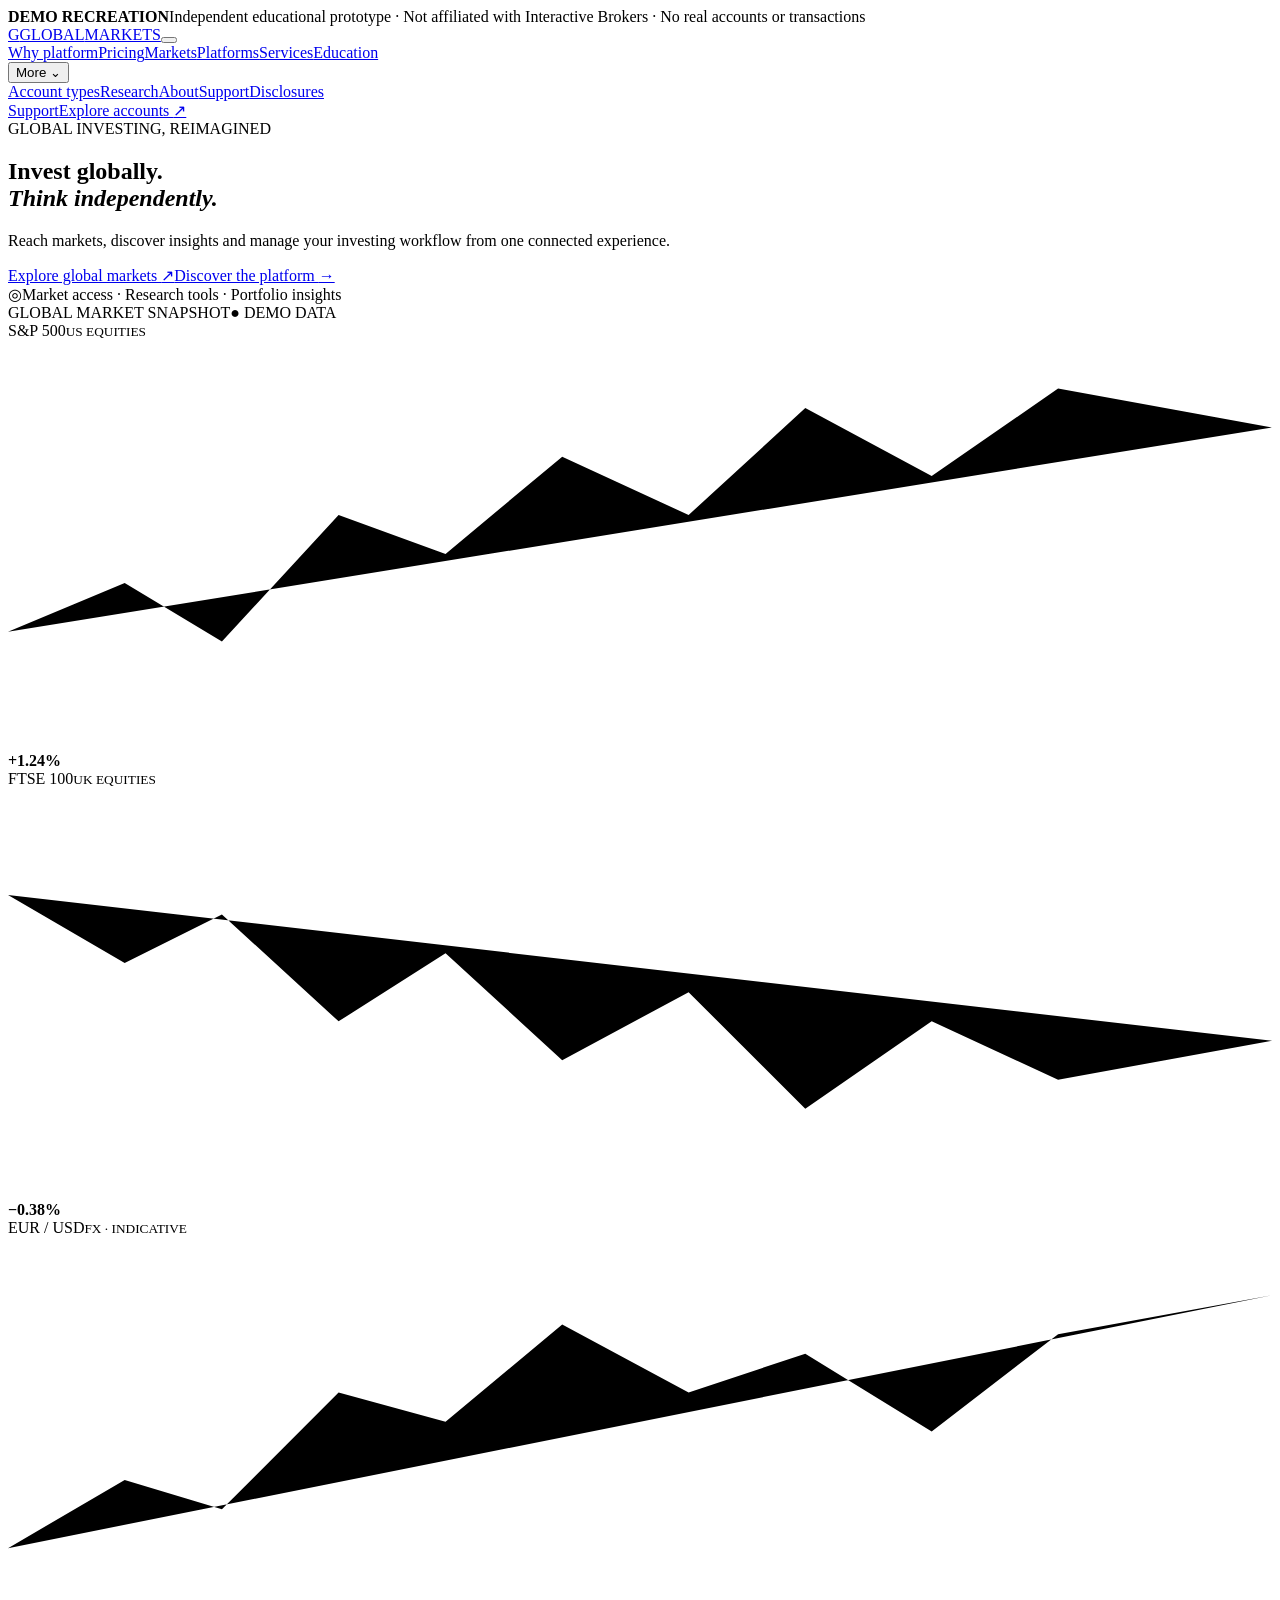
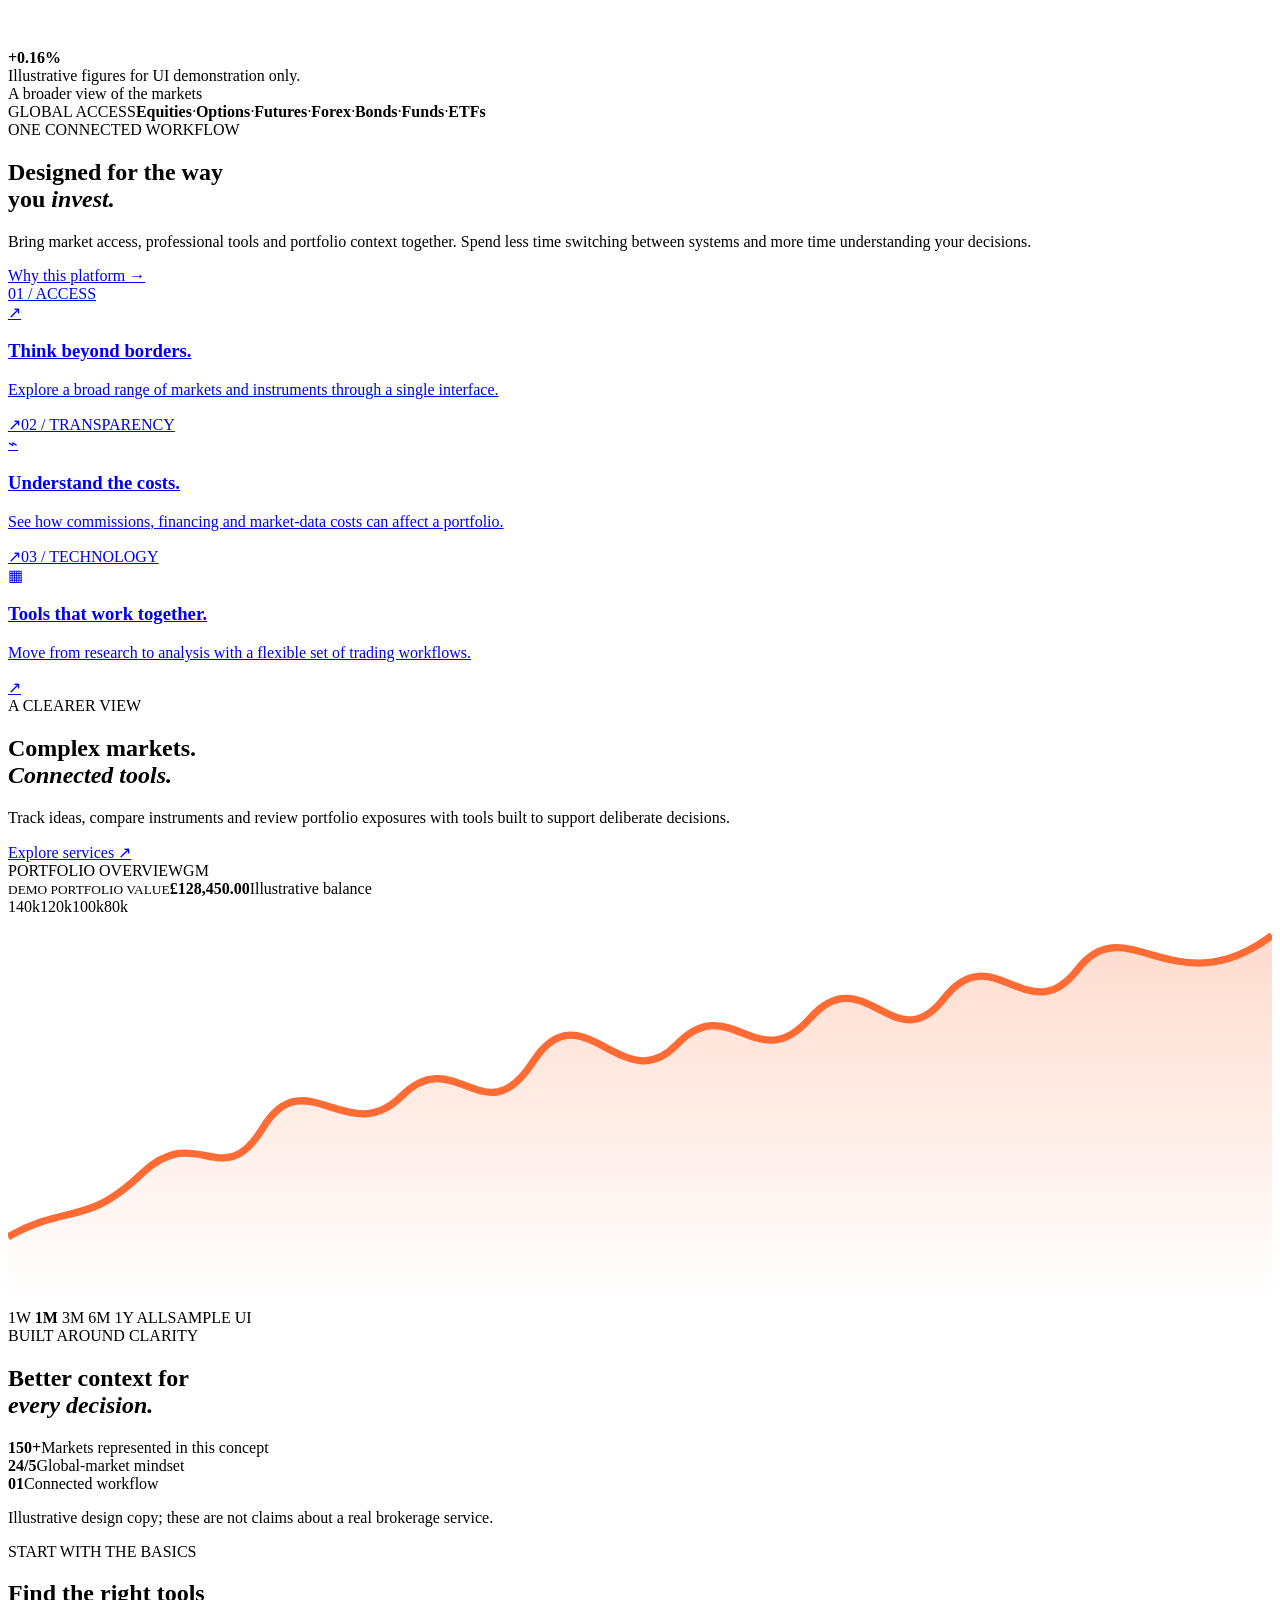
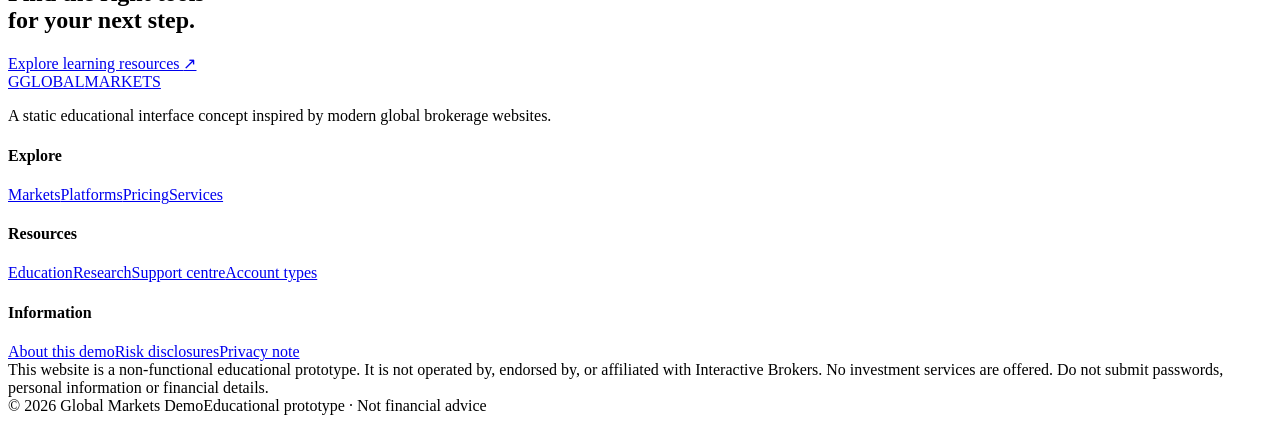
==== index.html @ 7c2ef5f2 "Add multi-page global markets demo homepage" ====
<!doctype html><html lang="en"><head><meta charset="utf-8"><meta name="viewport" content="width=device-width,initial-scale=1"><meta name="theme-color" content="#101c2b"><meta name="description" content="An independent educational demo of a global markets website."><title>Global Markets Demo</title><link rel="stylesheet" href="assets/site.css"><script defer src="assets/site.js"></script></head><body><div class="demo-ribbon"><strong>DEMO RECREATION</strong><span>Independent educational prototype · Not affiliated with Interactive Brokers · No real accounts or transactions</span></div><header class="site-header"><a class="brand" href="index.html" aria-label="Global Markets Demo home"><span class="brand-mark">G</span><span class="brand-word">GLOBAL<span>MARKETS</span></span></a><button class="menu-toggle" aria-label="Toggle navigation" aria-expanded="false"><span></span><span></span><span></span></button><nav class="main-nav"><a class="nav-link" href="why-ibkr.html">Why platform</a><a class="nav-link" href="pricing.html">Pricing</a><a class="nav-link" href="markets.html">Markets</a><a class="nav-link" href="platforms.html">Platforms</a><a class="nav-link" href="services.html">Services</a><a class="nav-link" href="education.html">Education</a><div class="nav-more"><button class="nav-more-button" aria-expanded="false">More <span>⌄</span></button><div class="dropdown"><a href="accounts.html">Account types</a><a href="research.html">Research</a><a href="about.html">About</a><a href="support.html">Support</a><a href="disclosures.html">Disclosures</a></div></div></nav><div class="header-actions"><a class="sign-in" href="support.html">Support</a><a class="button button-small button-dark" href="accounts.html">Explore accounts <span>↗</span></a></div></header><main><section class="hero hero-home"><div class="hero-copy"><div class="eyebrow"><i></i> GLOBAL INVESTING, REIMAGINED</div><h1>Invest globally.<br><em>Think independently.</em></h1><p class="hero-lead">Reach markets, discover insights and manage your investing workflow from one connected experience.</p><div class="hero-ctas"><a class="button button-light" href="markets.html">Explore global markets <span>↗</span></a><a class="text-link text-link-light" href="platforms.html">Discover the platform <span>→</span></a></div><div class="hero-proof"><span class="proof-icon">◎</span><span>Market access · Research tools · Portfolio insights</span></div></div><div class="hero-visual"><div class="orb orb-one"></div><div class="orb orb-two"></div><div class="market-panel"><div class="panel-top"><span>GLOBAL MARKET SNAPSHOT</span><span class="live-dot">● DEMO DATA</span></div><div class="market-row"><div><span class="ticker">S&amp;P 500</span><small>US EQUITIES</small></div><div class="sparkline spark-green"><svg viewBox="0 0 130 42"><polyline points="0,30 12,25 22,31 34,18 45,22 57,12 70,18 82,7 95,14 108,5 130,9"/></svg></div><strong>+1.24%</strong></div><div class="market-row"><div><span class="ticker">FTSE 100</span><small>UK EQUITIES</small></div><div class="sparkline spark-blue"><svg viewBox="0 0 130 42"><polyline points="0,11 12,18 22,13 34,24 45,17 57,28 70,21 82,33 95,24 108,30 130,26"/></svg></div><strong class="negative">−0.38%</strong></div><div class="market-row"><div><span class="ticker">EUR / USD</span><small>FX · INDICATIVE</small></div><div class="sparkline spark-gold"><svg viewBox="0 0 130 42"><polyline points="0,32 12,25 22,28 34,16 45,19 57,9 70,16 82,12 95,20 108,10 130,6"/></svg></div><strong>+0.16%</strong></div><div class="panel-note">Illustrative figures for UI demonstration only.</div></div><div class="visual-label"><span class="visual-label-dot"></span> A broader view of the markets</div></div></section><div class="ticker-strip"><span>GLOBAL ACCESS</span><b>Equities</b><i>·</i><b>Options</b><i>·</i><b>Futures</b><i>·</i><b>Forex</b><i>·</i><b>Bonds</b><i>·</i><b>Funds</b><i>·</i><b>ETFs</b></div><section class="section section-intro"><div class="section-heading"><div class="eyebrow">ONE CONNECTED WORKFLOW</div><h2>Designed for the way<br>you <em>invest.</em></h2></div><div class="intro-right"><p>Bring market access, professional tools and portfolio context together. Spend less time switching between systems and more time understanding your decisions.</p><a class="text-link" href="why-ibkr.html">Why this platform <span>→</span></a></div></section><section class="feature-grid"><a class="feature-card feature-dark" href="markets.html"><span class="card-index">01 / ACCESS</span><div class="feature-icon">↗</div><h3>Think beyond borders.</h3><p>Explore a broad range of markets and instruments through a single interface.</p><span class="card-arrow">↗</span></a><a class="feature-card feature-pale" href="pricing.html"><span class="card-index">02 / TRANSPARENCY</span><div class="feature-icon">⌁</div><h3>Understand the costs.</h3><p>See how commissions, financing and market-data costs can affect a portfolio.</p><span class="card-arrow">↗</span></a><a class="feature-card feature-orange" href="platforms.html"><span class="card-index">03 / TECHNOLOGY</span><div class="feature-icon">▦</div><h3>Tools that work together.</h3><p>Move from research to analysis with a flexible set of trading workflows.</p><span class="card-arrow">↗</span></a></section><section class="section platform-band"><div class="platform-copy"><div class="eyebrow">A CLEARER VIEW</div><h2>Complex markets.<br><em>Connected tools.</em></h2><p>Track ideas, compare instruments and review portfolio exposures with tools built to support deliberate decisions.</p><a class="button button-dark" href="services.html">Explore services <span>↗</span></a></div><div class="dashboard-art"><div class="dash-top"><span>PORTFOLIO OVERVIEW</span><span class="dash-avatar">GM</span></div><div class="dash-value"><small>DEMO PORTFOLIO VALUE</small><strong>£128,450.00</strong><span>Illustrative balance</span></div><div class="chart-wrap"><div class="chart-y"><span>140k</span><span>120k</span><span>100k</span><span>80k</span></div><svg class="area-chart" viewBox="0 0 520 160" preserveAspectRatio="none"><defs><linearGradient id="chartfill" x1="0" x2="0" y1="0" y2="1"><stop offset="0" stop-color="#ff6b35" stop-opacity=".24"/><stop offset="1" stop-color="#ff6b35" stop-opacity="0"/></linearGradient></defs><path d="M0,132 C25,118 32,128 55,106 S88,115 105,87 S140,96 162,74 S196,91 216,60 S253,76 275,53 S308,67 330,42 S365,60 385,34 S420,48 440,22 S480,38 520,8 L520,160 L0,160Z" fill="url(#chartfill)"/><path d="M0,132 C25,118 32,128 55,106 S88,115 105,87 S140,96 162,74 S196,91 216,60 S253,76 275,53 S308,67 330,42 S365,60 385,34 S420,48 440,22 S480,38 520,8" fill="none" stroke="#ff6b35" stroke-width="3"/></svg></div><div class="dash-bottom"><span>1W <b>1M</b> 3M 6M 1Y ALL</span><span class="demo-tag">SAMPLE UI</span></div></div></section><section class="section stats-section"><div><div class="eyebrow">BUILT AROUND CLARITY</div><h2>Better context for<br><em>every decision.</em></h2></div><div class="stats-grid"><div><strong>150+</strong><span>Markets represented in this concept</span></div><div><strong>24/5</strong><span>Global-market mindset</span></div><div><strong>01</strong><span>Connected workflow</span></div></div><p class="small-note">Illustrative design copy; these are not claims about a real brokerage service.</p></section><section class="cta-band"><div><div class="eyebrow">START WITH THE BASICS</div><h2>Find the right tools<br>for your next step.</h2></div><a class="button button-light" href="education.html">Explore learning resources <span>↗</span></a></section></main><footer class="site-footer"><div class="footer-top"><div class="footer-brand"><a class="brand brand-footer" href="index.html"><span class="brand-mark">G</span><span class="brand-word">GLOBAL<span>MARKETS</span></span></a><p>A static educational interface concept inspired by modern global brokerage websites.</p></div><div class="footer-col"><h4>Explore</h4><a href="markets.html">Markets</a><a href="platforms.html">Platforms</a><a href="pricing.html">Pricing</a><a href="services.html">Services</a></div><div class="footer-col"><h4>Resources</h4><a href="education.html">Education</a><a href="research.html">Research</a><a href="support.html">Support centre</a><a href="accounts.html">Account types</a></div><div class="footer-col"><h4>Information</h4><a href="about.html">About this demo</a><a href="disclosures.html">Risk disclosures</a><a href="disclosures.html#privacy">Privacy note</a></div></div><div class="footer-disclaimer">This website is a non-functional educational prototype. It is not operated by, endorsed by, or affiliated with Interactive Brokers. No investment services are offered. Do not submit passwords, personal information or financial details.</div><div class="footer-bottom"><span>© 2026 Global Markets Demo</span><span>Educational prototype · Not financial advice</span></div></footer></body></html>
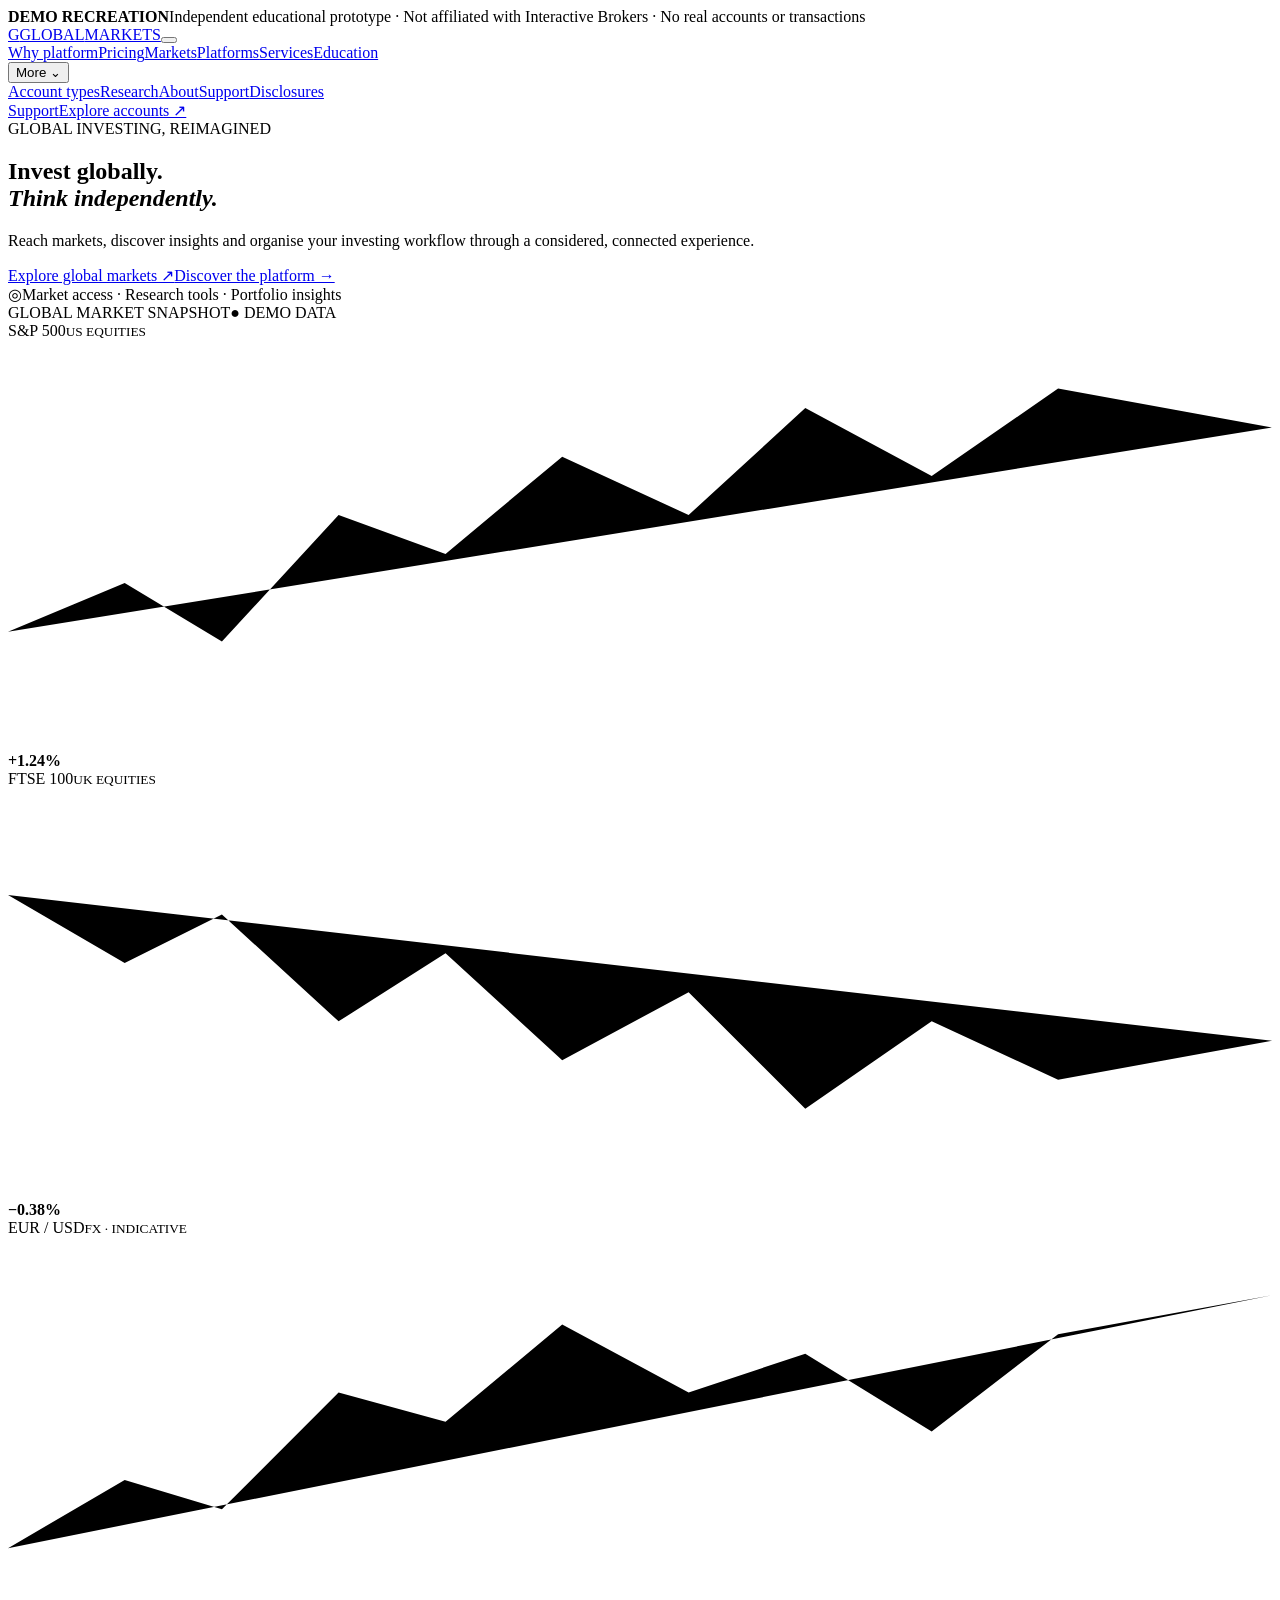
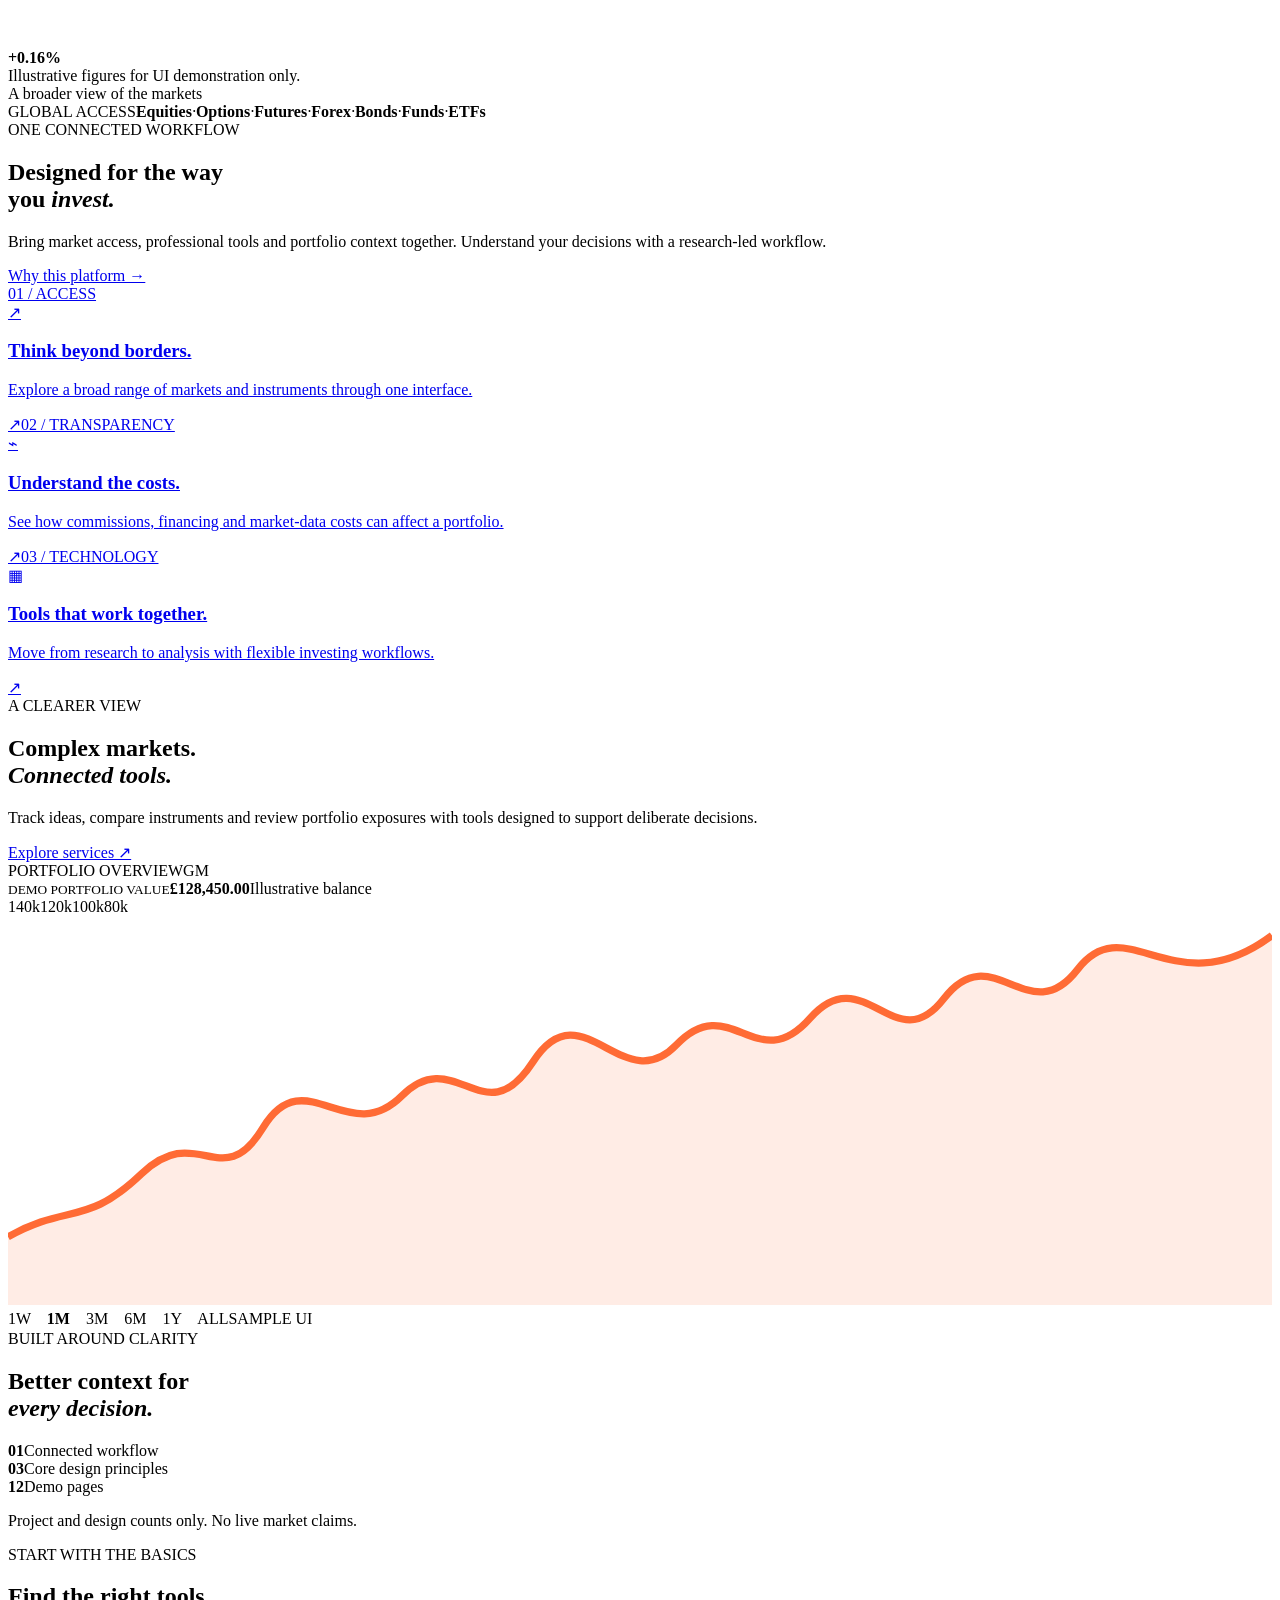
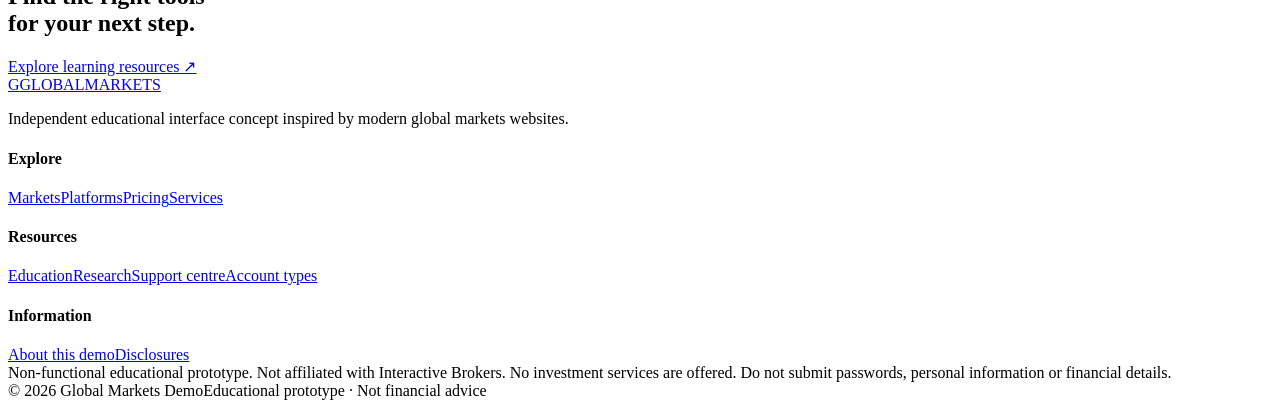
==== commit f703df8c: "Implement responsive multi-page demo: index.html" ====
--- a/index.html
+++ b/index.html
@@ -1 +1 @@
-<!doctype html><html lang="en"><head><meta charset="utf-8"><meta name="viewport" content="width=device-width,initial-scale=1"><meta name="theme-color" content="#101c2b"><meta name="description" content="An independent educational demo of a global markets website."><title>Global Markets Demo</title><link rel="stylesheet" href="assets/site.css"><script defer src="assets/site.js"></script></head><body><div class="demo-ribbon"><strong>DEMO RECREATION</strong><span>Independent educational prototype · Not affiliated with Interactive Brokers · No real accounts or transactions</span></div><header class="site-header"><a class="brand" href="index.html" aria-label="Global Markets Demo home"><span class="brand-mark">G</span><span class="brand-word">GLOBAL<span>MARKETS</span></span></a><button class="menu-toggle" aria-label="Toggle navigation" aria-expanded="false"><span></span><span></span><span></span></button><nav class="main-nav"><a class="nav-link" href="why-ibkr.html">Why platform</a><a class="nav-link" href="pricing.html">Pricing</a><a class="nav-link" href="markets.html">Markets</a><a class="nav-link" href="platforms.html">Platforms</a><a class="nav-link" href="services.html">Services</a><a class="nav-link" href="education.html">Education</a><div class="nav-more"><button class="nav-more-button" aria-expanded="false">More <span>⌄</span></button><div class="dropdown"><a href="accounts.html">Account types</a><a href="research.html">Research</a><a href="about.html">About</a><a href="support.html">Support</a><a href="disclosures.html">Disclosures</a></div></div></nav><div class="header-actions"><a class="sign-in" href="support.html">Support</a><a class="button button-small button-dark" href="accounts.html">Explore accounts <span>↗</span></a></div></header><main><section class="hero hero-home"><div class="hero-copy"><div class="eyebrow"><i></i> GLOBAL INVESTING, REIMAGINED</div><h1>Invest globally.<br><em>Think independently.</em></h1><p class="hero-lead">Reach markets, discover insights and manage your investing workflow from one connected experience.</p><div class="hero-ctas"><a class="button button-light" href="markets.html">Explore global markets <span>↗</span></a><a class="text-link text-link-light" href="platforms.html">Discover the platform <span>→</span></a></div><div class="hero-proof"><span class="proof-icon">◎</span><span>Market access · Research tools · Portfolio insights</span></div></div><div class="hero-visual"><div class="orb orb-one"></div><div class="orb orb-two"></div><div class="market-panel"><div class="panel-top"><span>GLOBAL MARKET SNAPSHOT</span><span class="live-dot">● DEMO DATA</span></div><div class="market-row"><div><span class="ticker">S&amp;P 500</span><small>US EQUITIES</small></div><div class="sparkline spark-green"><svg viewBox="0 0 130 42"><polyline points="0,30 12,25 22,31 34,18 45,22 57,12 70,18 82,7 95,14 108,5 130,9"/></svg></div><strong>+1.24%</strong></div><div class="market-row"><div><span class="ticker">FTSE 100</span><small>UK EQUITIES</small></div><div class="sparkline spark-blue"><svg viewBox="0 0 130 42"><polyline points="0,11 12,18 22,13 34,24 45,17 57,28 70,21 82,33 95,24 108,30 130,26"/></svg></div><strong class="negative">−0.38%</strong></div><div class="market-row"><div><span class="ticker">EUR / USD</span><small>FX · INDICATIVE</small></div><div class="sparkline spark-gold"><svg viewBox="0 0 130 42"><polyline points="0,32 12,25 22,28 34,16 45,19 57,9 70,16 82,12 95,20 108,10 130,6"/></svg></div><strong>+0.16%</strong></div><div class="panel-note">Illustrative figures for UI demonstration only.</div></div><div class="visual-label"><span class="visual-label-dot"></span> A broader view of the markets</div></div></section><div class="ticker-strip"><span>GLOBAL ACCESS</span><b>Equities</b><i>·</i><b>Options</b><i>·</i><b>Futures</b><i>·</i><b>Forex</b><i>·</i><b>Bonds</b><i>·</i><b>Funds</b><i>·</i><b>ETFs</b></div><section class="section section-intro"><div class="section-heading"><div class="eyebrow">ONE CONNECTED WORKFLOW</div><h2>Designed for the way<br>you <em>invest.</em></h2></div><div class="intro-right"><p>Bring market access, professional tools and portfolio context together. Spend less time switching between systems and more time understanding your decisions.</p><a class="text-link" href="why-ibkr.html">Why this platform <span>→</span></a></div></section><section class="feature-grid"><a class="feature-card feature-dark" href="markets.html"><span class="card-index">01 / ACCESS</span><div class="feature-icon">↗</div><h3>Think beyond borders.</h3><p>Explore a broad range of markets and instruments through a single interface.</p><span class="card-arrow">↗</span></a><a class="feature-card feature-pale" href="pricing.html"><span class="card-index">02 / TRANSPARENCY</span><div class="feature-icon">⌁</div><h3>Understand the costs.</h3><p>See how commissions, financing and market-data costs can affect a portfolio.</p><span class="card-arrow">↗</span></a><a class="feature-card feature-orange" href="platforms.html"><span class="card-index">03 / TECHNOLOGY</span><div class="feature-icon">▦</div><h3>Tools that work together.</h3><p>Move from research to analysis with a flexible set of trading workflows.</p><span class="card-arrow">↗</span></a></section><section class="section platform-band"><div class="platform-copy"><div class="eyebrow">A CLEARER VIEW</div><h2>Complex markets.<br><em>Connected tools.</em></h2><p>Track ideas, compare instruments and review portfolio exposures with tools built to support deliberate decisions.</p><a class="button button-dark" href="services.html">Explore services <span>↗</span></a></div><div class="dashboard-art"><div class="dash-top"><span>PORTFOLIO OVERVIEW</span><span class="dash-avatar">GM</span></div><div class="dash-value"><small>DEMO PORTFOLIO VALUE</small><strong>£128,450.00</strong><span>Illustrative balance</span></div><div class="chart-wrap"><div class="chart-y"><span>140k</span><span>120k</span><span>100k</span><span>80k</span></div><svg class="area-chart" viewBox="0 0 520 160" preserveAspectRatio="none"><defs><linearGradient id="chartfill" x1="0" x2="0" y1="0" y2="1"><stop offset="0" stop-color="#ff6b35" stop-opacity=".24"/><stop offset="1" stop-color="#ff6b35" stop-opacity="0"/></linearGradient></defs><path d="M0,132 C25,118 32,128 55,106 S88,115 105,87 S140,96 162,74 S196,91 216,60 S253,76 275,53 S308,67 330,42 S365,60 385,34 S420,48 440,22 S480,38 520,8 L520,160 L0,160Z" fill="url(#chartfill)"/><path d="M0,132 C25,118 32,128 55,106 S88,115 105,87 S140,96 162,74 S196,91 216,60 S253,76 275,53 S308,67 330,42 S365,60 385,34 S420,48 440,22 S480,38 520,8" fill="none" stroke="#ff6b35" stroke-width="3"/></svg></div><div class="dash-bottom"><span>1W <b>1M</b> 3M 6M 1Y ALL</span><span class="demo-tag">SAMPLE UI</span></div></div></section><section class="section stats-section"><div><div class="eyebrow">BUILT AROUND CLARITY</div><h2>Better context for<br><em>every decision.</em></h2></div><div class="stats-grid"><div><strong>150+</strong><span>Markets represented in this concept</span></div><div><strong>24/5</strong><span>Global-market mindset</span></div><div><strong>01</strong><span>Connected workflow</span></div></div><p class="small-note">Illustrative design copy; these are not claims about a real brokerage service.</p></section><section class="cta-band"><div><div class="eyebrow">START WITH THE BASICS</div><h2>Find the right tools<br>for your next step.</h2></div><a class="button button-light" href="education.html">Explore learning resources <span>↗</span></a></section></main><footer class="site-footer"><div class="footer-top"><div class="footer-brand"><a class="brand brand-footer" href="index.html"><span class="brand-mark">G</span><span class="brand-word">GLOBAL<span>MARKETS</span></span></a><p>A static educational interface concept inspired by modern global brokerage websites.</p></div><div class="footer-col"><h4>Explore</h4><a href="markets.html">Markets</a><a href="platforms.html">Platforms</a><a href="pricing.html">Pricing</a><a href="services.html">Services</a></div><div class="footer-col"><h4>Resources</h4><a href="education.html">Education</a><a href="research.html">Research</a><a href="support.html">Support centre</a><a href="accounts.html">Account types</a></div><div class="footer-col"><h4>Information</h4><a href="about.html">About this demo</a><a href="disclosures.html">Risk disclosures</a><a href="disclosures.html#privacy">Privacy note</a></div></div><div class="footer-disclaimer">This website is a non-functional educational prototype. It is not operated by, endorsed by, or affiliated with Interactive Brokers. No investment services are offered. Do not submit passwords, personal information or financial details.</div><div class="footer-bottom"><span>© 2026 Global Markets Demo</span><span>Educational prototype · Not financial advice</span></div></footer></body></html>+<!doctype html><html lang="en"><head><meta charset="utf-8"><meta name="viewport" content="width=device-width,initial-scale=1"><meta name="theme-color" content="#102134"><meta name="description" content="Independent educational concept for a responsive global markets website."><title>Home | Global Markets Demo</title><link rel="stylesheet" href="assets/site.css"><script defer src="assets/site.js"></script></head><body><div class="demo-ribbon"><strong>DEMO RECREATION</strong><span>Independent educational prototype · Not affiliated with Interactive Brokers · No real accounts or transactions</span></div><header class="site-header"><a class="brand" href="index.html"><span class="brand-mark">G</span><span class="brand-word">GLOBAL<span>MARKETS</span></span></a><button class="menu-toggle" aria-label="Toggle navigation" aria-expanded="false"><span></span><span></span><span></span></button><nav class="main-nav"><a class="nav-link" href="why-ibkr.html">Why platform</a><a class="nav-link" href="pricing.html">Pricing</a><a class="nav-link" href="markets.html">Markets</a><a class="nav-link" href="platforms.html">Platforms</a><a class="nav-link" href="services.html">Services</a><a class="nav-link" href="education.html">Education</a><div class="nav-more"><button class="nav-more-button" aria-expanded="false">More ⌄</button><div class="dropdown"><a href="accounts.html">Account types</a><a href="research.html">Research</a><a href="about.html">About</a><a href="support.html">Support</a><a href="disclosures.html">Disclosures</a></div></div></nav><div class="header-actions"><a class="sign-in" href="support.html">Support</a><a class="button button-small button-dark" href="accounts.html">Explore accounts ↗</a></div></header><main><section class="hero"><div class="hero-copy"><div class="eyebrow"><i></i> GLOBAL INVESTING, REIMAGINED</div><h1>Invest globally.<br><em>Think independently.</em></h1><p class="hero-lead">Reach markets, discover insights and organise your investing workflow through a considered, connected experience.</p><div class="hero-ctas"><a class="button button-light" href="markets.html">Explore global markets ↗</a><a class="text-link text-link-light" href="platforms.html">Discover the platform →</a></div><div class="hero-proof"><span class="proof-icon">◎</span><span>Market access · Research tools · Portfolio insights</span></div></div><div class="hero-visual"><div class="orb orb-one"></div><div class="orb orb-two"></div><div class="market-panel"><div class="panel-top"><span>GLOBAL MARKET SNAPSHOT</span><span class="live-dot">● DEMO DATA</span></div><div class="market-row"><div><span class="ticker">S&amp;P 500</span><small>US EQUITIES</small></div><div class="sparkline"><svg viewBox="0 0 130 42"><polyline points="0,30 12,25 22,31 34,18 45,22 57,12 70,18 82,7 95,14 108,5 130,9"/></svg></div><strong>+1.24%</strong></div><div class="market-row"><div><span class="ticker">FTSE 100</span><small>UK EQUITIES</small></div><div class="sparkline spark-blue"><svg viewBox="0 0 130 42"><polyline points="0,11 12,18 22,13 34,24 45,17 57,28 70,21 82,33 95,24 108,30 130,26"/></svg></div><strong class="negative">−0.38%</strong></div><div class="market-row"><div><span class="ticker">EUR / USD</span><small>FX · INDICATIVE</small></div><div class="sparkline spark-gold"><svg viewBox="0 0 130 42"><polyline points="0,32 12,25 22,28 34,16 45,19 57,9 70,16 82,12 95,20 108,10 130,6"/></svg></div><strong>+0.16%</strong></div><div class="panel-note">Illustrative figures for UI demonstration only.</div></div><div class="visual-label"><span class="visual-label-dot"></span>A broader view of the markets</div></div></section><div class="ticker-strip"><span>GLOBAL ACCESS</span><b>Equities</b><i>·</i><b>Options</b><i>·</i><b>Futures</b><i>·</i><b>Forex</b><i>·</i><b>Bonds</b><i>·</i><b>Funds</b><i>·</i><b>ETFs</b></div><section class="section section-intro"><div class="section-heading"><div class="eyebrow">ONE CONNECTED WORKFLOW</div><h2>Designed for the way<br>you <em>invest.</em></h2></div><div class="intro-right"><p>Bring market access, professional tools and portfolio context together. Understand your decisions with a research-led workflow.</p><a class="text-link" href="why-ibkr.html">Why this platform →</a></div></section><section class="feature-grid"><a class="feature-card feature-dark" href="markets.html"><span class="card-index">01 / ACCESS</span><div class="feature-icon">↗</div><h3>Think beyond borders.</h3><p>Explore a broad range of markets and instruments through one interface.</p><span class="card-arrow">↗</span></a><a class="feature-card feature-pale" href="pricing.html"><span class="card-index">02 / TRANSPARENCY</span><div class="feature-icon">⌁</div><h3>Understand the costs.</h3><p>See how commissions, financing and market-data costs can affect a portfolio.</p><span class="card-arrow">↗</span></a><a class="feature-card feature-orange" href="platforms.html"><span class="card-index">03 / TECHNOLOGY</span><div class="feature-icon">▦</div><h3>Tools that work together.</h3><p>Move from research to analysis with flexible investing workflows.</p><span class="card-arrow">↗</span></a></section><section class="section platform-band"><div class="platform-copy"><div class="eyebrow">A CLEARER VIEW</div><h2>Complex markets.<br><em>Connected tools.</em></h2><p>Track ideas, compare instruments and review portfolio exposures with tools designed to support deliberate decisions.</p><a class="button button-dark" href="services.html">Explore services ↗</a></div><div class="dashboard-art"><div class="dash-top"><span>PORTFOLIO OVERVIEW</span><span class="dash-avatar">GM</span></div><div class="dash-value"><small>DEMO PORTFOLIO VALUE</small><strong>£128,450.00</strong><span>Illustrative balance</span></div><div class="chart-wrap"><div class="chart-y"><span>140k</span><span>120k</span><span>100k</span><span>80k</span></div><svg class="area-chart" viewBox="0 0 520 160" preserveAspectRatio="none"><path d="M0,132 C25,118 32,128 55,106 S88,115 105,87 S140,96 162,74 S196,91 216,60 S253,76 275,53 S308,67 330,42 S365,60 385,34 S420,48 440,22 S480,38 520,8 L520,160 L0,160Z" fill="#ff6b3520"/><path d="M0,132 C25,118 32,128 55,106 S88,115 105,87 S140,96 162,74 S196,91 216,60 S253,76 275,53 S308,67 330,42 S365,60 385,34 S420,48 440,22 S480,38 520,8" fill="none" stroke="#ff6b35" stroke-width="3"/></svg></div><div class="dash-bottom"><span>1W　<b>1M</b>　3M　6M　1Y　ALL</span><span class="demo-tag">SAMPLE UI</span></div></div></section><section class="section stats-section"><div><div class="eyebrow">BUILT AROUND CLARITY</div><h2>Better context for<br><em>every decision.</em></h2></div><div class="stats-grid"><div><strong>01</strong><span>Connected workflow</span></div><div><strong>03</strong><span>Core design principles</span></div><div><strong>12</strong><span>Demo pages</span></div></div><p class="small-note">Project and design counts only. No live market claims.</p></section><section class="cta-band"><div><div class="eyebrow">START WITH THE BASICS</div><h2>Find the right tools<br>for your next step.</h2></div><a class="button button-dark" href="education.html">Explore learning resources ↗</a></section></main><footer class="site-footer"><div class="footer-top"><div class="footer-brand"><a class="brand brand-footer" href="index.html"><span class="brand-mark">G</span><span class="brand-word">GLOBAL<span>MARKETS</span></span></a><p>Independent educational interface concept inspired by modern global markets websites.</p></div><div class="footer-col"><h4>Explore</h4><a href="markets.html">Markets</a><a href="platforms.html">Platforms</a><a href="pricing.html">Pricing</a><a href="services.html">Services</a></div><div class="footer-col"><h4>Resources</h4><a href="education.html">Education</a><a href="research.html">Research</a><a href="support.html">Support centre</a><a href="accounts.html">Account types</a></div><div class="footer-col"><h4>Information</h4><a href="about.html">About this demo</a><a href="disclosures.html">Disclosures</a></div></div><div class="footer-disclaimer">Non-functional educational prototype. Not affiliated with Interactive Brokers. No investment services are offered. Do not submit passwords, personal information or financial details.</div><div class="footer-bottom"><span>© 2026 Global Markets Demo</span><span>Educational prototype · Not financial advice</span></div></footer></body></html>
